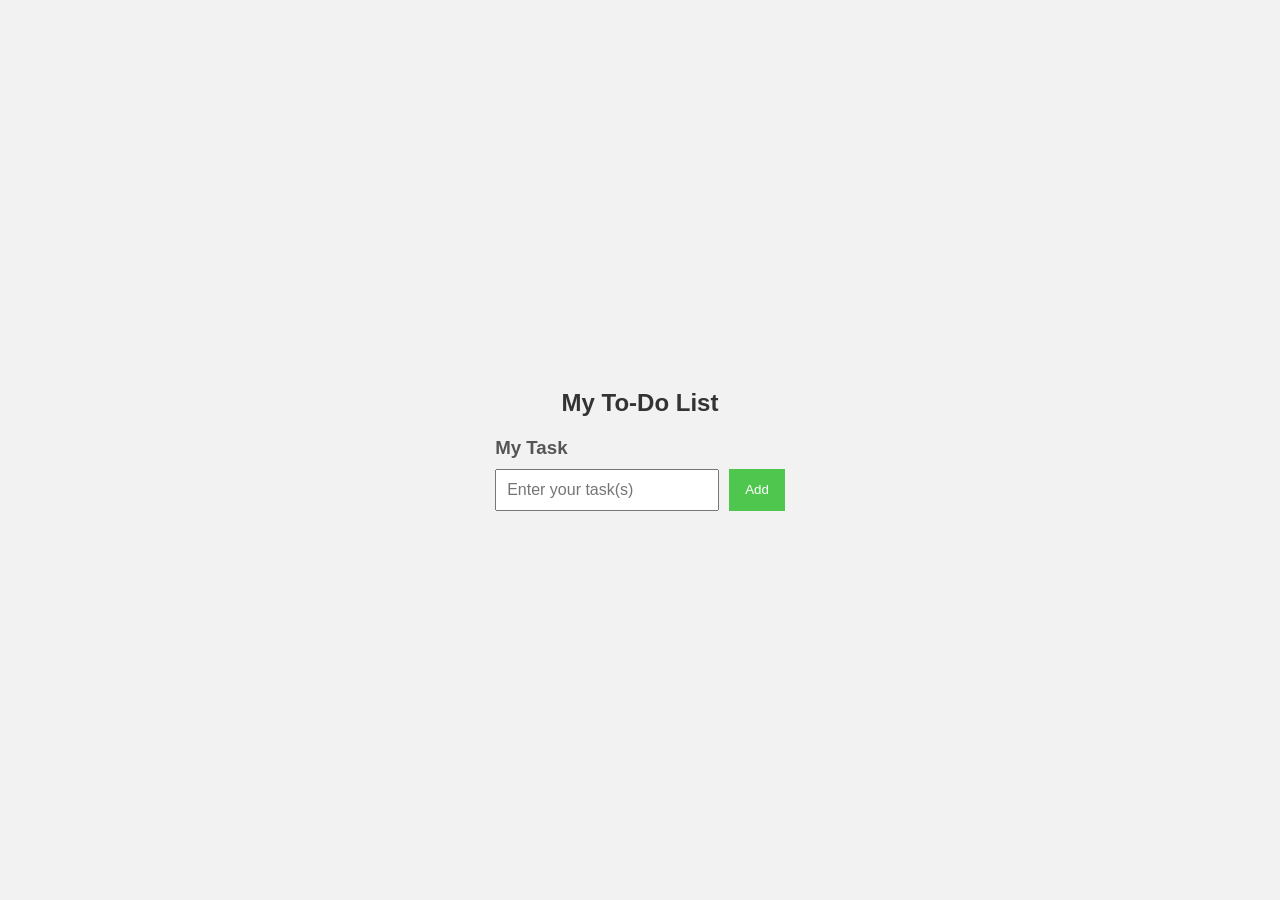
==== Project/ToDo-App/index.html @ c9a4753e "Add task completion and polish ToDo App" ====
<!DOCTYPE html>
<html>
<head>
    <meta charset="UTF-8">
    <title>ToDo-App</title>
    <link rel="stylesheet" href="style.css">
</head>
<body>
    <div class="container">
    <h2>My To-Do List</h2>
    <h3>My Task</h3>
    <div class="input-box">
        <input type="text" placeholder="Enter your task(s)" id="taskInput">
    <button type="button" id="addBtn" class="button">Add</button>
    </div>
    <ul id="taskList">
    
    </ul>
    </div>
     <script src="script.js"></script>
</body>
</html>
---- Project/ToDo-App/style.css ----
body{
    font-family: Arial, sans-serif;
    background: #f2f2f2;
    display:flex;
    justify-content: center;
    align-items: center;
    min-height:100vh;
    margin:0;
}
h2{
    text-align:center;
    color:#333;
}

h3{
    color:#555;
    margin-bottom:10px;
}
.contaier{
    width:400px;
    background:white;
    padding:25px;
    border-radius:12px;
    box-shadow:0 4px 12px black;
}
#taskInput{
    width:70%;
    padding:10px;
    font-size:16px;
}
#addBtn{
    padding:10px 16px;
    background:rgb(79, 199, 79);
    color:white;
    border:none;
    bprder-radius:6px;
    cursor:pointer;
}
#addBtn:hover{
    background:rgb(92, 227, 39);
}
li{
    list-style:none;
    display:flex;
    align-items:center;
    gap:10px;
    background:#f8f8f8;
    padding:12px;
    margin:10px 0;
    border-radius:8px;
}
li:hover{
    background:#ececec;
    transition:0.3s;
}
li button{
    padding;6px 12px;
    background:white;
    border:0.5px solid black;
    border-radius:5 px;
    cursor:pointer;
}
li button:hover{
    background:gray;
}
.completed{
    text-decoration:line-through;
    color:gray;
    font-style: italic;
}
.input-box{
    display:flex;
    gap:10px;
    margin-bottom:20px;
}
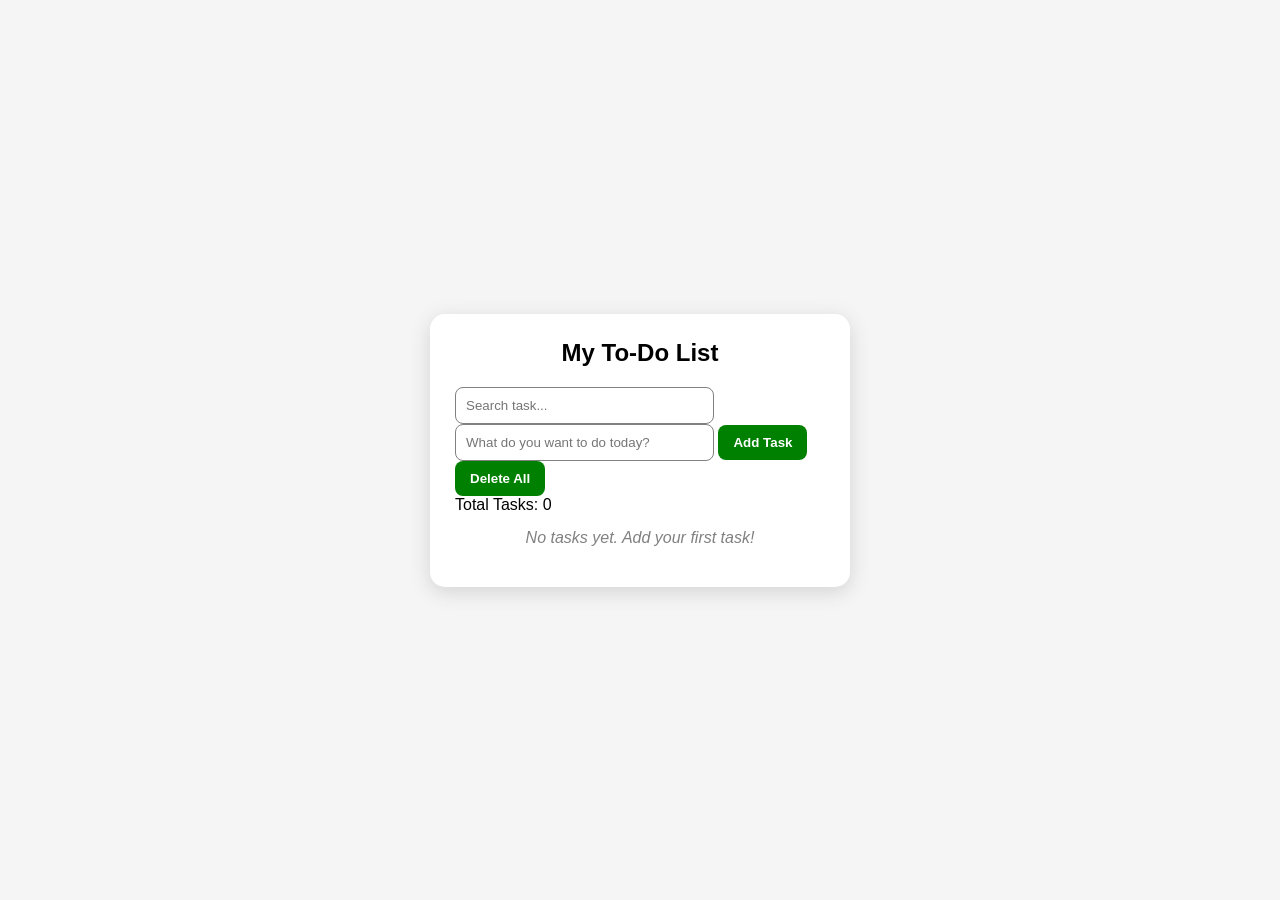
==== commit cec83c00: "Add Local Storage, task persistence, and UI improvements" ====
--- a/Project/ToDo-App/index.html
+++ b/Project/ToDo-App/index.html
@@ -8,11 +8,18 @@
 <body>
     <div class="container">
     <h2>My To-Do List</h2>
-    <h3>My Task</h3>
-    <div class="input-box">
-        <input type="text" placeholder="Enter your task(s)" id="taskInput">
-    <button type="button" id="addBtn" class="button">Add</button>
-    </div>
+    <input id="searchInput" placeholder="Search task...">
+    <input type="text" placeholder="What do you want to do today?" id="taskInput">
+    <button type="button" id="addBtn" class="button">
+        Add Task
+    </button>
+    <button id="delAllBtn">
+        Delete All
+    </button>
+    <p id="taskCount">Total Tasks: 0</p>
+    <p id="emptyMessage">
+    No tasks yet. Add your first task!
+    </p>
     <ul id="taskList">
     
     </ul>
--- a/Project/ToDo-App/style.css
+++ b/Project/ToDo-App/style.css
@@ -1,75 +1,87 @@
+*{
+    margin:0;
+    padding:0;
+    box-sizing:border-box;
+    font-family:Arial,sans-serif;
+}
+
 body{
-    font-family: Arial, sans-serif;
-    background: #f2f2f2;
+    background:whitesmoke;
     display:flex;
-    justify-content: center;
-    align-items: center;
+    justify-content:center;
+    align-items:center;
     min-height:100vh;
-    margin:0;
 }
+
+.container{
+    width:420px;
+    background:white;
+    padding:25px;
+    border-radius:15px;
+    box-shadow:0 5px 20px lightgray;
+}
+
 h2{
     text-align:center;
-    color:#333;
+    margin-bottom:20px;
+    color:black;
 }
 
-h3{
-    color:#555;
-    margin-bottom:10px;
-}
-.contaier{
-    width:400px;
-    background:white;
-    padding:25px;
-    border-radius:12px;
-    box-shadow:0 4px 12px black;
-}
-#taskInput{
+input{
     width:70%;
     padding:10px;
-    font-size:16px;
+    border-radius:8px;
+    border:1px solid gray;
+    outline:none;
 }
-#addBtn{
-    padding:10px 16px;
-    background:rgb(79, 199, 79);
+
+button{
+    padding:10px 15px;
+    border:none;
+    border-radius:8px;
+    cursor:pointer;
+    background:green;
     color:white;
-    border:none;
-    bprder-radius:6px;
-    cursor:pointer;
+    font-weight:bold;
+    transition:.3s;
 }
-#addBtn:hover{
-    background:rgb(92, 227, 39);
+
+button:hover{
+    background:darkgreen;
 }
+
 li{
     list-style:none;
     display:flex;
     align-items:center;
-    gap:10px;
-    background:#f8f8f8;
-    padding:12px;
-    margin:10px 0;
+    justify-content:space-between;
+    padding:10px;
+    margin-top:12px;
+    background:gainsboro;
     border-radius:8px;
 }
-li:hover{
-    background:#ececec;
-    transition:0.3s;
-}
-li button{
-    padding;6px 12px;
-    background:white;
-    border:0.5px solid black;
-    border-radius:5 px;
-    cursor:pointer;
-}
-li button:hover{
-    background:gray;
-}
+
 .completed{
     text-decoration:line-through;
     color:gray;
-    font-style: italic;
 }
-.input-box{
-    display:flex;
-    gap:10px;
-    margin-bottom:20px;
+
+li span{
+    flex:1;
+    margin-left:10px;
+}
+
+li button{
+    background:red;
+}
+
+li button:hover{
+    background:darkred;
+}
+
+#emptyMessage{
+    text-align: center;
+    margin: 15px;
+    color: gray;
+    font-style:italic;
 }
